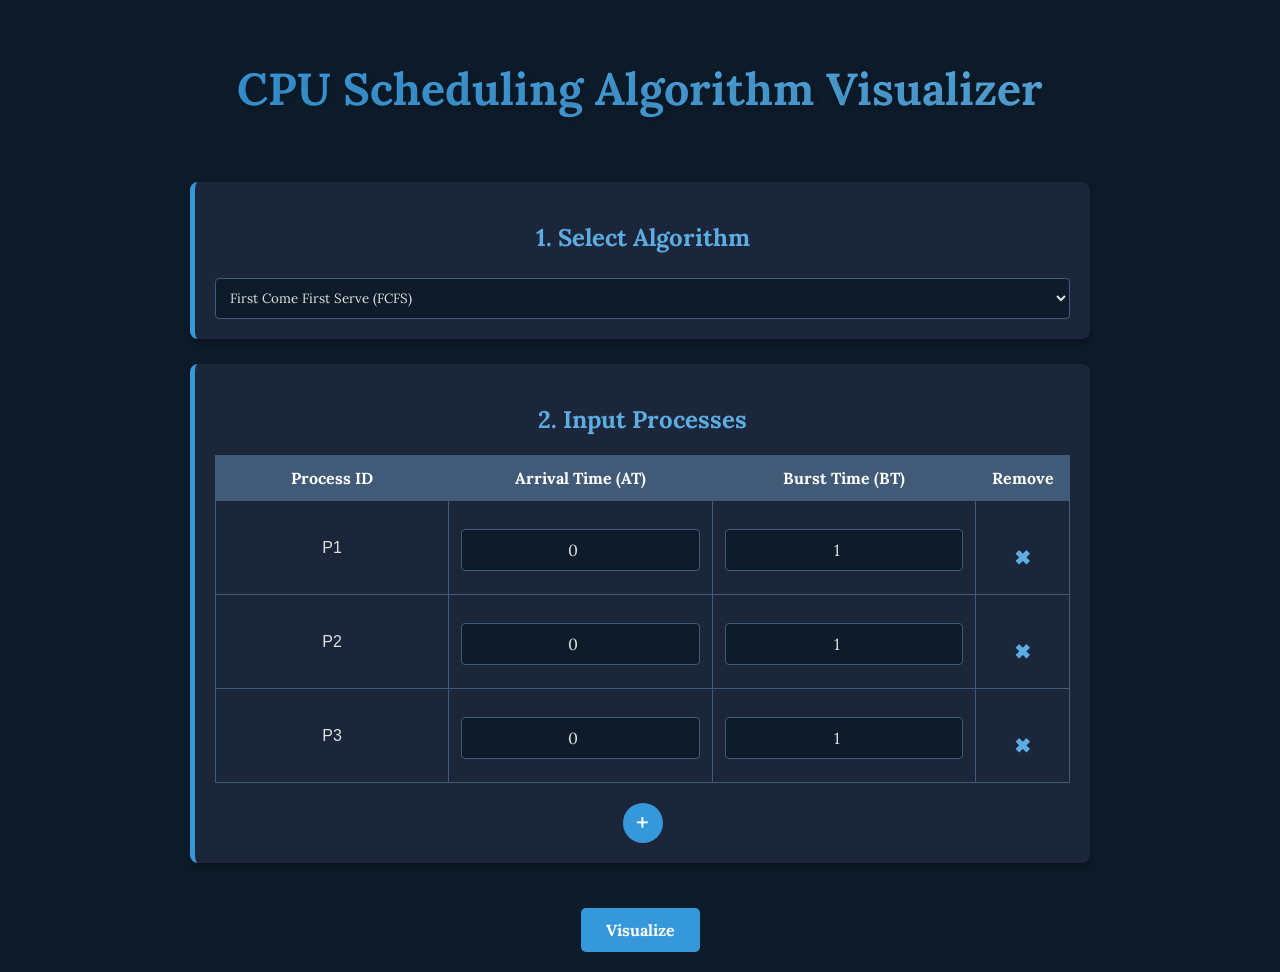
==== index.html @ 1b237ee1 "Add files via upload" ====
<!DOCTYPE html>
<html lang="en">
<head>
    <meta charset="UTF-8">
    <meta name="viewport" content="width=device-width, initial-scale=1.0">
    <title>CPU Scheduling Visualizer</title>
    <link rel="stylesheet" href="style.css">
    <link rel="preconnect" href="https://fonts.googleapis.com">
    <link rel="preconnect" href="https://fonts.gstatic.com" crossorigin>
    <link href="https://fonts.googleapis.com/css2?family=Lora:wght@400;700&display=swap" rel="stylesheet">
</head>
<body>
    <div class="container">
        <h1 class="main-title">CPU Scheduling Algorithm Visualizer</h1>
        <div class="card">
            <h2>1. Select Algorithm</h2>
            <select id="algorithm-selector">
                <option value="FCFS">First Come First Serve (FCFS)</option>
                <option value="SJF">Shortest Job First (SJF)</option>
                <option value="LJF">Longest Job First (LJF)</option>
                <option value="SRTF">Shortest Remaining Time First (SRTF)</option>
                <option value="LRTF">Longest Remaining Time First (LRTF)</option>
                <option value="PRIO-NP">Priority (Non-Preemptive)</option>
                <option value="PRIO-P">Priority (Preemptive)</option>
                <option value="RR">Round Robin</option>
                <option value="HRRN">Highest Response Ratio Next (HRRN)</option>
            </select>
            <div id="rr-options" class="hidden">
                <label for="time-quantum">Time Quantum:</label>
                <input type="number" id="time-quantum" value="2" min="1">
            </div>
        </div>

        <div class="card">
            <h2>2. Input Processes</h2>
            <table id="process-table">
                <thead>
                    <tr>
                        <th>Process ID</th>
                        <th>Arrival Time (AT)</th>
                        <th>Burst Time (BT)</th>
                        <th id="priority-header" class="hidden">Priority</th>
                        <th>Remove</th>
                    </tr>
                </thead>
                <tbody id="process-table-body">
                    </tbody>
            </table>
            <button id="add-process-btn" class="icon-btn">+</button>
        </div>
        
        <button id="visualize-btn">Visualize</button>
    </div>

    <script src="script.js"></script>
</body>
</html>
---- style.css ----
:root {
    --bg-color: #0D1B2A;      /* Deep Navy Background */
    --card-bg: #1B263B;       /* Dark Slate Blue for Cards */
    --header-bg: #415A77;     /* Lighter, Muted Blue for Headers */
    --accent-color: #3498DB;  /* Bright, Vibrant Blue for Accents */
    --pop-color: #5DADE2;      /* A slightly lighter blue for pop */
    --text-color: #E0E1DD;    /* Very light blue-gray for text */
    --light-text: #FFFFFF;
    --border-color: #415A77;
}

body {
    font-family: 'Lora', 'Times New Roman', serif;
    background-color: var(--bg-color);
    color: var(--text-color);
    margin: 0;
    padding: 20px;
    display: flex;
    justify-content: center;
    align-items: flex-start;
    min-height: 100vh;
}

.container {
    width: 100%;
    max-width: 900px;
    display: flex;
    flex-direction: column;
    gap: 25px;
}

.main-title {
    font-size: 2.8em;
    font-weight: 700;
    background: linear-gradient(45deg, var(--accent-color), var(--pop-color));
    -webkit-background-clip: text;
    -webkit-text-fill-color: transparent;
    background-clip: text;
    /* text-fill-color: transparent; */
    padding: 10px;
    text-shadow: 2px 2px 8px rgba(0, 0, 0, 0.2);
    text-align: center;
}

h1, h2 {
    color: var(--pop-color);
    text-align: center;
}

.viz-container h1 {
    font-size: 2em;
    background: none;
    -webkit-text-fill-color: unset;
    text-shadow: none;
}

.card {
    background-color: var(--card-bg);
    padding: 20px;
    border-radius: 8px;
    box-shadow: 0 4px 8px rgba(0,0,0,0.3);
    border-left: 5px solid var(--accent-color);
}

/* --- Input Page (index.html) --- */

select, input[type="number"] {
    width: 100%;
    padding: 10px;
    margin-top: 5px;
    border: 1px solid var(--border-color);
    border-radius: 4px;
    font-family: inherit;
    background-color: var(--bg-color);
    color: var(--text-color);
}

table {
    width: 100%;
    border-collapse: collapse;
    margin-top: 15px;
}

th, td {
    border: 1px solid var(--border-color);
    padding: 12px;
    text-align: center;
}

th {
    background-color: var(--header-bg);
    color: var(--light-text);
    font-weight: bold;
}

td input {
    width: 100%;
    box-sizing: border-box;
    text-align: center;
    border: none;
    background-color: transparent;
    font-size: 1em;
    color: var(--text-color);
}

td input:focus {
    outline: 1px solid var(--pop-color);
    border-radius: 2px;
}

button, .back-link {
    display: block;
    width: fit-content;
    padding: 12px 25px;
    font-size: 16px;
    font-family: inherit;
    font-weight: bold;
    color: var(--light-text);
    background-color: var(--accent-color);
    border: none;
    border-radius: 5px;
    cursor: pointer;
    text-decoration: none;
    margin: 20px auto 0;
    transition: background-color 0.3s ease;
}

button:hover, .back-link:hover {
    background-color: #2c81b8; /* Darker accent blue */
}

.icon-btn {
    width: 40px;
    height: 40px;
    font-size: 24px;
    padding: 0;
    border-radius: 50%;
    line-height: 40px;
    text-align: center;
}

.remove-btn {
    background: none;
    border: none;
    color: var(--pop-color);
    font-size: 20px;
    cursor: pointer;
}

.hidden {
    display: none;
}

#rr-options {
    margin-top: 15px;
}

/* --- Visualization Page (visualizer.html) --- */

.viz-container .header {
    display: flex;
    justify-content: space-between;
    align-items: center;
    width: 100%;
}

.back-link {
    margin: 0;
}

.grid-container {
    display: grid;
    grid-template-columns: 1fr 1fr;
    grid-template-rows: auto auto 1fr;
    gap: 20px;
    width: 100%;
}

#algorithm-info { grid-column: 1 / 2; grid-row: 1 / 2; }
#controls { grid-column: 2 / 3; grid-row: 1 / 2; }
#live-viz { grid-column: 1 / 3; grid-row: 2 / 3; }
#results { grid-column: 1 / 3; grid-row: 3 / 4; }

.control-buttons {
    display: flex;
    gap: 15px;
    justify-content: center;
    margin-bottom: 15px;
}

.control-buttons button {
    margin: 0;
}

#start-btn { 
    background-color: var(--pop-color);
    color: var(--bg-color); 
    font-weight: bold;
}
#start-btn:hover { background-color: #85C1E9; }
#end-btn { background-color: var(--header-bg); }
#end-btn:hover { background-color: #526D8F; }

.speed-control {
    display: flex;
    align-items: center;
    justify-content: center;
    gap: 10px;
}

#speed-slider {
    width: 60%;
    cursor: pointer;
}

#gantt-chart-container {
    width: 100%;
    margin-top: 10px;
    position: relative;
    background-color: #0d1621;
    border: 1px solid var(--border-color);
    min-height: 50px;
}

#gantt-chart {
    display: flex;
    height: 50px;
}

.gantt-bar {
    display: flex;
    justify-content: center;
    align-items: center;
    font-weight: bold;
    color: var(--light-text);
    height: 100%;
    box-sizing: border-box;
    overflow: hidden;
    white-space: nowrap;
}

#gantt-labels {
    display: flex;
    position: relative;
    height: 20px;
    font-size: 12px;
}

.gantt-label {
    position: absolute;
    bottom: -20px;
    transform: translateX(-50%);
}

#ready-queue {
    margin-top: 10px;
    min-height: 40px;
    padding: 10px;
    border: 1px dashed var(--pop-color);
    border-radius: 4px;
    display: flex;
    gap: 10px;
    flex-wrap: wrap;
    align-items: center;
}

.queue-process {
    background-color: var(--pop-color);
    color: var(--bg-color);
    padding: 5px 10px;
    border-radius: 4px;
    font-weight: bold;
}

#averages {
    margin-top: 20px;
    text-align: right;
    font-weight: bold;
    color: var(--pop-color);
}
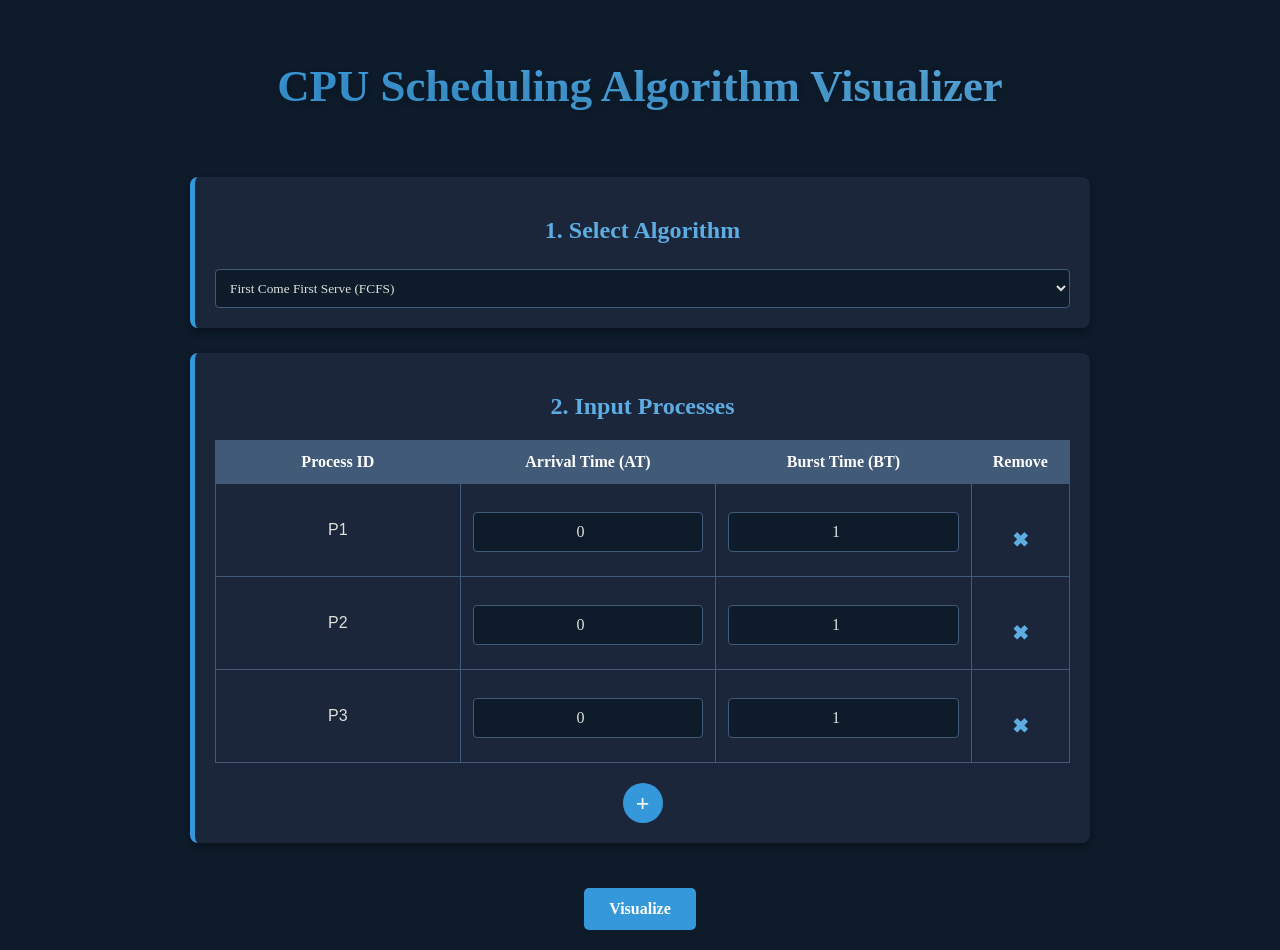
==== commit 9d20366b: "Change font from Lora to Inter Updated font from Lora to Inter in the HTML file." ====
--- a/index.html
+++ b/index.html
@@ -7,7 +7,7 @@
     <link rel="stylesheet" href="style.css">
     <link rel="preconnect" href="https://fonts.googleapis.com">
     <link rel="preconnect" href="https://fonts.gstatic.com" crossorigin>
-    <link href="https://fonts.googleapis.com/css2?family=Lora:wght@400;700&display=swap" rel="stylesheet">
+    <link href="https://fonts.googleapis.com/css2?family=Inter:wght@400;700&display=swap" rel="stylesheet">
 </head>
 <body>
     <div class="container">
@@ -54,4 +54,4 @@
 
     <script src="script.js"></script>
 </body>
-</html>+</html>
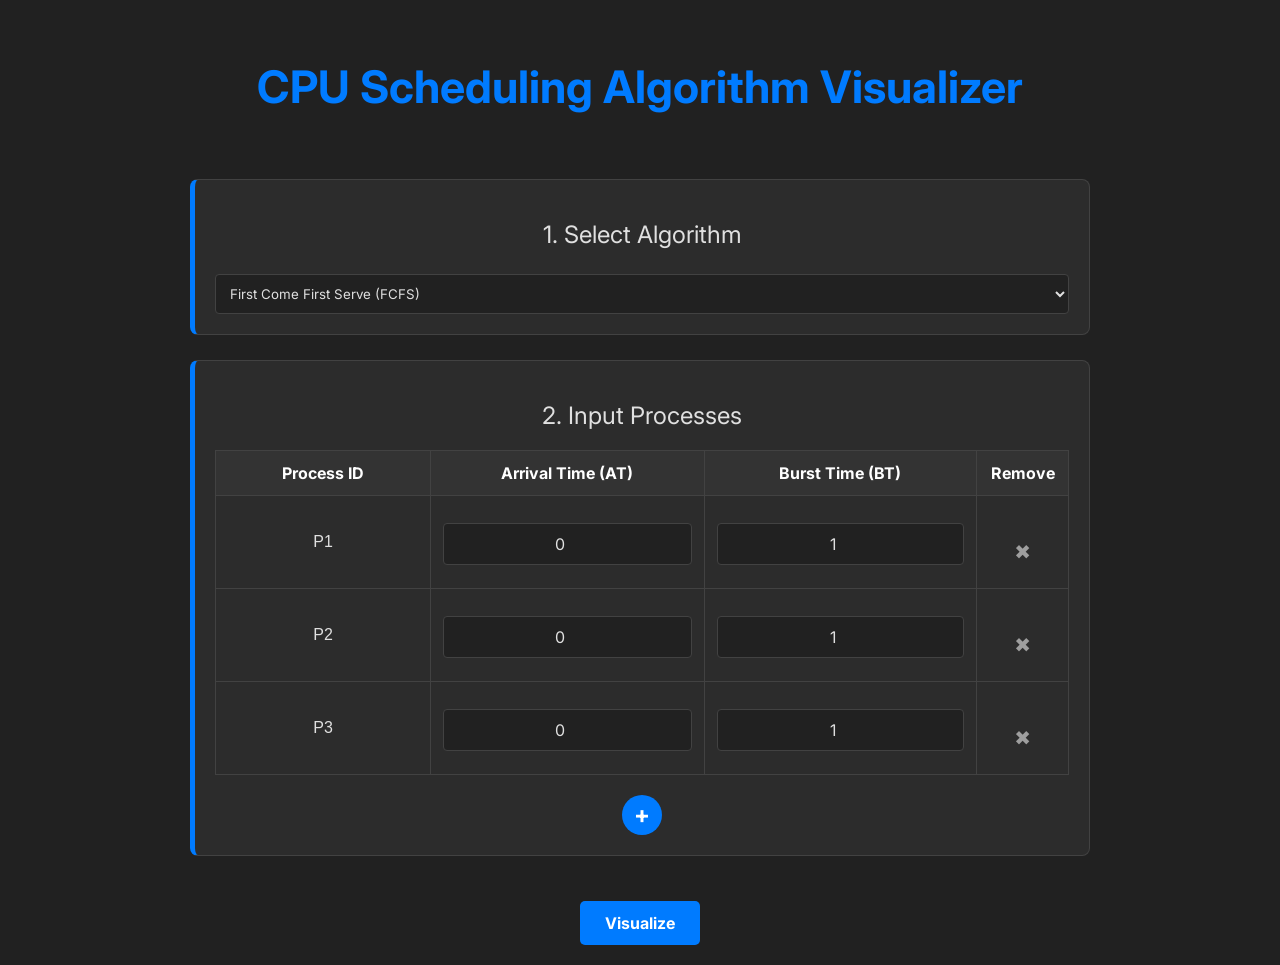
==== commit 625376e1: "Update font styles in index.html" ====
--- a/index.html
+++ b/index.html
@@ -7,7 +7,7 @@
     <link rel="stylesheet" href="style.css">
     <link rel="preconnect" href="https://fonts.googleapis.com">
     <link rel="preconnect" href="https://fonts.gstatic.com" crossorigin>
-    <link href="https://fonts.googleapis.com/css2?family=Inter:wght@400;700&display=swap" rel="stylesheet">
+    <link href="https://fonts.googleapis.com/css2?family=Inter:wght@300;400;700&family=Playfair+Display:wght@700&family=Montserrat:wght@500&display=swap" rel="stylesheet">
 </head>
 <body>
     <div class="container">
--- a/style.css
+++ b/style.css
@@ -1,16 +1,14 @@
 :root {
-    --bg-color: #0D1B2A;      /* Deep Navy Background */
-    --card-bg: #1B263B;       /* Dark Slate Blue for Cards */
-    --header-bg: #415A77;     /* Lighter, Muted Blue for Headers */
-    --accent-color: #3498DB;  /* Bright, Vibrant Blue for Accents */
-    --pop-color: #5DADE2;      /* A slightly lighter blue for pop */
-    --text-color: #E0E1DD;    /* Very light blue-gray for text */
+    --bg-color: #212121;      /* Very dark gray background */
+    --card-bg: #2C2C2C;       /* Slightly lighter gray for cards */
+    --accent-color: #007BFF;  /* Bright, vibrant blue for accents */
+    --text-color: #E0E0E0;    /* Light gray for primary text */
     --light-text: #FFFFFF;
-    --border-color: #415A77;
+    --border-color: #424242;  /* Muted gray for borders */
 }
 
 body {
-    font-family: 'Lora', 'Times New Roman', serif;
+    font-family: 'Inter', system-ui, -apple-system, BlinkMacSystemFont, 'Segoe UI', Roboto, Oxygen, Ubuntu, Cantarell, 'Open Sans', 'Helvetica Neue', sans-serif;
     background-color: var(--bg-color);
     color: var(--text-color);
     margin: 0;
@@ -32,33 +30,27 @@
 .main-title {
     font-size: 2.8em;
     font-weight: 700;
-    background: linear-gradient(45deg, var(--accent-color), var(--pop-color));
-    -webkit-background-clip: text;
-    -webkit-text-fill-color: transparent;
-    background-clip: text;
-    /* text-fill-color: transparent; */
+    color: var(--accent-color);
     padding: 10px;
-    text-shadow: 2px 2px 8px rgba(0, 0, 0, 0.2);
     text-align: center;
 }
 
 h1, h2 {
-    color: var(--pop-color);
-    text-align: center;
+    color: var(--text-color);
+    text-align: center;
+    font-weight: 400;
 }
 
 .viz-container h1 {
     font-size: 2em;
-    background: none;
-    -webkit-text-fill-color: unset;
-    text-shadow: none;
 }
 
 .card {
     background-color: var(--card-bg);
     padding: 20px;
     border-radius: 8px;
-    box-shadow: 0 4px 8px rgba(0,0,0,0.3);
+    box-shadow: none;
+    border: 1px solid var(--border-color);
     border-left: 5px solid var(--accent-color);
 }
 
@@ -88,7 +80,7 @@
 }
 
 th {
-    background-color: var(--header-bg);
+    background-color: #333;
     color: var(--light-text);
     font-weight: bold;
 }
@@ -104,7 +96,7 @@
 }
 
 td input:focus {
-    outline: 1px solid var(--pop-color);
+    outline: 1px solid var(--accent-color);
     border-radius: 2px;
 }
 
@@ -126,7 +118,7 @@
 }
 
 button:hover, .back-link:hover {
-    background-color: #2c81b8; /* Darker accent blue */
+    background-color: #0056b3; /* Darker blue */
 }
 
 .icon-btn {
@@ -142,9 +134,13 @@
 .remove-btn {
     background: none;
     border: none;
-    color: var(--pop-color);
+    color: #9E9E9E; /* Muted gray for remove icon */
     font-size: 20px;
     cursor: pointer;
+    transition: color 0.2s ease;
+}
+.remove-btn:hover {
+    color: #E57373; /* Red on hover for clarity */
 }
 
 .hidden {
@@ -192,14 +188,13 @@
     margin: 0;
 }
 
-#start-btn { 
-    background-color: var(--pop-color);
-    color: var(--bg-color); 
-    font-weight: bold;
-}
-#start-btn:hover { background-color: #85C1E9; }
-#end-btn { background-color: var(--header-bg); }
-#end-btn:hover { background-color: #526D8F; }
+#start-btn, #end-btn { 
+    background-color: var(--accent-color);
+    color: var(--light-text); 
+    font-weight: bold;
+}
+#start-btn:hover, #end-btn:hover { background-color: #0056b3; }
+
 
 .speed-control {
     display: flex;
@@ -217,7 +212,7 @@
     width: 100%;
     margin-top: 10px;
     position: relative;
-    background-color: #0d1621;
+    background-color: #1A1A1A;
     border: 1px solid var(--border-color);
     min-height: 50px;
 }
@@ -256,7 +251,7 @@
     margin-top: 10px;
     min-height: 40px;
     padding: 10px;
-    border: 1px dashed var(--pop-color);
+    border: 1px dashed var(--accent-color);
     border-radius: 4px;
     display: flex;
     gap: 10px;
@@ -265,8 +260,8 @@
 }
 
 .queue-process {
-    background-color: var(--pop-color);
-    color: var(--bg-color);
+    background-color: var(--accent-color);
+    color: var(--light-text);
     padding: 5px 10px;
     border-radius: 4px;
     font-weight: bold;
@@ -276,5 +271,5 @@
     margin-top: 20px;
     text-align: right;
     font-weight: bold;
-    color: var(--pop-color);
-}+    color: var(--accent-color);
+}
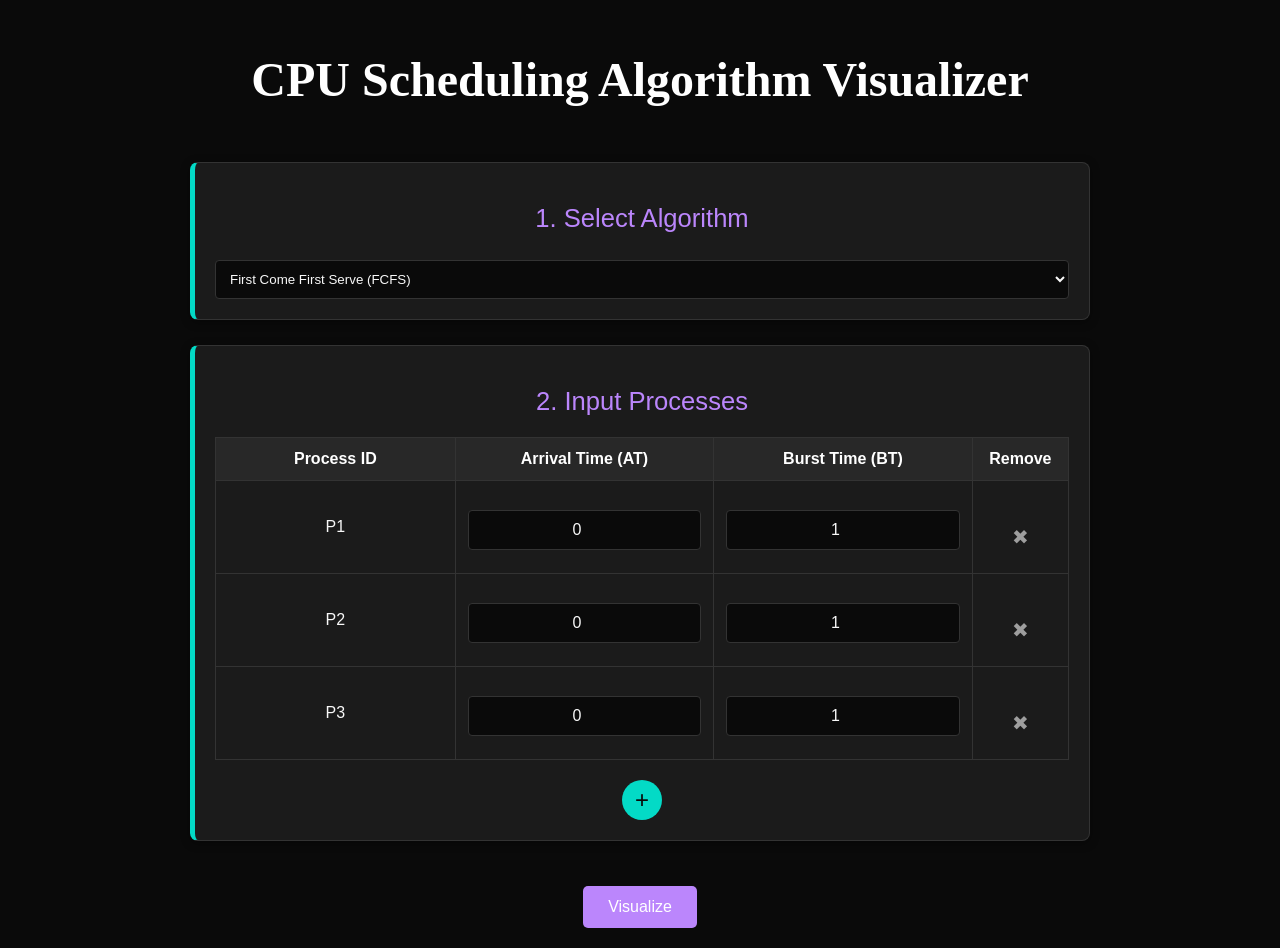
==== commit 08285e23: "Update HTML structure and change font to Poppins" ====
--- a/index.html
+++ b/index.html
@@ -7,7 +7,7 @@
     <link rel="stylesheet" href="style.css">
     <link rel="preconnect" href="https://fonts.googleapis.com">
     <link rel="preconnect" href="https://fonts.gstatic.com" crossorigin>
-    <link href="https://fonts.googleapis.com/css2?family=Inter:wght@300;400;700&family=Playfair+Display:wght@700&family=Montserrat:wght@500&display=swap" rel="stylesheet">
+    <link href="https://fonts.googleapis.com/css2?family=Poppins:wght@400;500;700&display=swap" rel="stylesheet">
 </head>
 <body>
     <div class="container">
--- a/style.css
+++ b/style.css
@@ -1,10 +1,11 @@
 :root {
-    --bg-color: #212121;      /* Very dark gray background */
-    --card-bg: #2C2C2C;       /* Slightly lighter gray for cards */
-    --accent-color: #007BFF;  /* Bright, vibrant blue for accents */
-    --text-color: #E0E0E0;    /* Light gray for primary text */
-    --light-text: #FFFFFF;
-    --border-color: #424242;  /* Muted gray for borders */
+    --bg-color: #0A0A0A;        /* True black for background */
+    --card-bg: #1B1B1B;         /* Dark gray for card backgrounds */
+    --border-color: #333333;    /* Slightly lighter dark gray for borders */
+    --text-color: #F8F8F8;      /* Off-white for general text */
+    --light-text: #FFFFFF;      /* Pure white for bold text */
+    --highlight-color: #BB86FC; /* A subtle, modern purple for highlights */
+    --secondary-highlight: #03DAC6; /* A teal/cyan for secondary highlights */
 }
 
 body {
@@ -28,30 +29,37 @@
 }
 
 .main-title {
-    font-size: 2.8em;
+    font-family: 'Playfair Display', serif; /* Elegant serif for main title */
+    font-size: 3em;
     font-weight: 700;
-    color: var(--accent-color);
-    padding: 10px;
-    text-align: center;
-}
-
-h1, h2 {
-    color: var(--text-color);
-    text-align: center;
-    font-weight: 400;
-}
+    color: var(--light-text);
+    text-align: center;
+    margin-bottom: 30px;
+}
+
+h1, h2, h3 {
+    font-family: 'Montserrat', sans-serif; /* Clean sans-serif for section headings */
+    color: var(--highlight-color);
+    text-align: center;
+    font-weight: 500;
+}
+h1 { font-size: 2em; }
+h2 { font-size: 1.6em; }
+h3 { font-size: 1.3em; }
 
 .viz-container h1 {
+    font-family: 'Montserrat', sans-serif;
     font-size: 2em;
+    color: var(--light-text);
 }
 
 .card {
     background-color: var(--card-bg);
     padding: 20px;
     border-radius: 8px;
-    box-shadow: none;
+    box-shadow: 0 2px 10px rgba(0, 0, 0, 0.4); /* Subtle shadow for depth */
     border: 1px solid var(--border-color);
-    border-left: 5px solid var(--accent-color);
+    border-left: 5px solid var(--secondary-highlight); /* Highlight on the side */
 }
 
 /* --- Input Page (index.html) --- */
@@ -62,7 +70,7 @@
     margin-top: 5px;
     border: 1px solid var(--border-color);
     border-radius: 4px;
-    font-family: inherit;
+    font-family: 'Inter', sans-serif;
     background-color: var(--bg-color);
     color: var(--text-color);
 }
@@ -80,9 +88,10 @@
 }
 
 th {
-    background-color: #333;
+    background-color: #282828; /* Slightly darker header for table */
     color: var(--light-text);
     font-weight: bold;
+    font-family: 'Montserrat', sans-serif;
 }
 
 td input {
@@ -93,10 +102,11 @@
     background-color: transparent;
     font-size: 1em;
     color: var(--text-color);
+    font-family: 'Inter', sans-serif;
 }
 
 td input:focus {
-    outline: 1px solid var(--accent-color);
+    outline: 1px solid var(--highlight-color);
     border-radius: 2px;
 }
 
@@ -105,20 +115,21 @@
     width: fit-content;
     padding: 12px 25px;
     font-size: 16px;
-    font-family: inherit;
-    font-weight: bold;
-    color: var(--light-text);
-    background-color: var(--accent-color);
+    font-family: 'Montserrat', sans-serif;
+    font-weight: 500;
+    color: var(--light-text);
+    background-color: var(--highlight-color);
     border: none;
     border-radius: 5px;
     cursor: pointer;
     text-decoration: none;
     margin: 20px auto 0;
-    transition: background-color 0.3s ease;
+    transition: background-color 0.3s ease, transform 0.2s ease;
 }
 
 button:hover, .back-link:hover {
-    background-color: #0056b3; /* Darker blue */
+    background-color: #9C27B0; /* Darker purple on hover */
+    transform: translateY(-2px);
 }
 
 .icon-btn {
@@ -129,6 +140,12 @@
     border-radius: 50%;
     line-height: 40px;
     text-align: center;
+    background-color: var(--secondary-highlight);
+    color: var(--bg-color); /* Dark text for light button */
+}
+.icon-btn:hover {
+    background-color: #00A389; /* Darker teal on hover */
+    transform: translateY(-2px);
 }
 
 .remove-btn {
@@ -140,7 +157,7 @@
     transition: color 0.2s ease;
 }
 .remove-btn:hover {
-    color: #E57373; /* Red on hover for clarity */
+    color: var(--accent-color); /* Highlight color on hover */
 }
 
 .hidden {
@@ -158,11 +175,27 @@
     justify-content: space-between;
     align-items: center;
     width: 100%;
+    margin-bottom: 20px;
+}
+.viz-container .header h1 {
+    margin: 0;
+    font-family: 'Montserrat', sans-serif;
+    color: var(--light-text);
 }
 
 .back-link {
     margin: 0;
-}
+    background-color: var(--border-color); /* Muted button for back link */
+    color: var(--text-color);
+    padding: 8px 15px;
+    border-radius: 4px;
+    font-size: 0.9em;
+}
+.back-link:hover {
+    background-color: #424242;
+    transform: translateY(-1px);
+}
+
 
 .grid-container {
     display: grid;
@@ -186,14 +219,9 @@
 
 .control-buttons button {
     margin: 0;
-}
-
-#start-btn, #end-btn { 
-    background-color: var(--accent-color);
-    color: var(--light-text); 
-    font-weight: bold;
-}
-#start-btn:hover, #end-btn:hover { background-color: #0056b3; }
+    background-color: var(--highlight-color); /* Main accent for controls */
+}
+#start-btn:hover, #end-btn:hover { background-color: #9C27B0; }
 
 
 .speed-control {
@@ -201,18 +229,24 @@
     align-items: center;
     justify-content: center;
     gap: 10px;
-}
+    font-family: 'Inter', sans-serif;
+}
+.speed-control label {
+    font-weight: 300;
+}
+
 
 #speed-slider {
     width: 60%;
     cursor: pointer;
+    accent-color: var(--secondary-highlight); /* Changes slider color */
 }
 
 #gantt-chart-container {
     width: 100%;
     margin-top: 10px;
     position: relative;
-    background-color: #1A1A1A;
+    background-color: #1A1A1A; /* Darker background for the chart itself */
     border: 1px solid var(--border-color);
     min-height: 50px;
 }
@@ -232,6 +266,7 @@
     box-sizing: border-box;
     overflow: hidden;
     white-space: nowrap;
+    font-family: 'Inter', sans-serif;
 }
 
 #gantt-labels {
@@ -239,6 +274,8 @@
     position: relative;
     height: 20px;
     font-size: 12px;
+    color: #9E9E9E; /* Muted label color */
+    font-family: 'Inter', sans-serif;
 }
 
 .gantt-label {
@@ -251,7 +288,7 @@
     margin-top: 10px;
     min-height: 40px;
     padding: 10px;
-    border: 1px dashed var(--accent-color);
+    border: 1px dashed var(--secondary-highlight);
     border-radius: 4px;
     display: flex;
     gap: 10px;
@@ -260,16 +297,19 @@
 }
 
 .queue-process {
-    background-color: var(--accent-color);
-    color: var(--light-text);
+    background-color: var(--secondary-highlight);
+    color: var(--bg-color);
     padding: 5px 10px;
     border-radius: 4px;
     font-weight: bold;
+    font-family: 'Inter', sans-serif;
 }
 
 #averages {
     margin-top: 20px;
     text-align: right;
     font-weight: bold;
-    color: var(--accent-color);
-}
+    color: var(--highlight-color); /* Highlight color for averages */
+    font-family: 'Montserrat', sans-serif;
+}
+
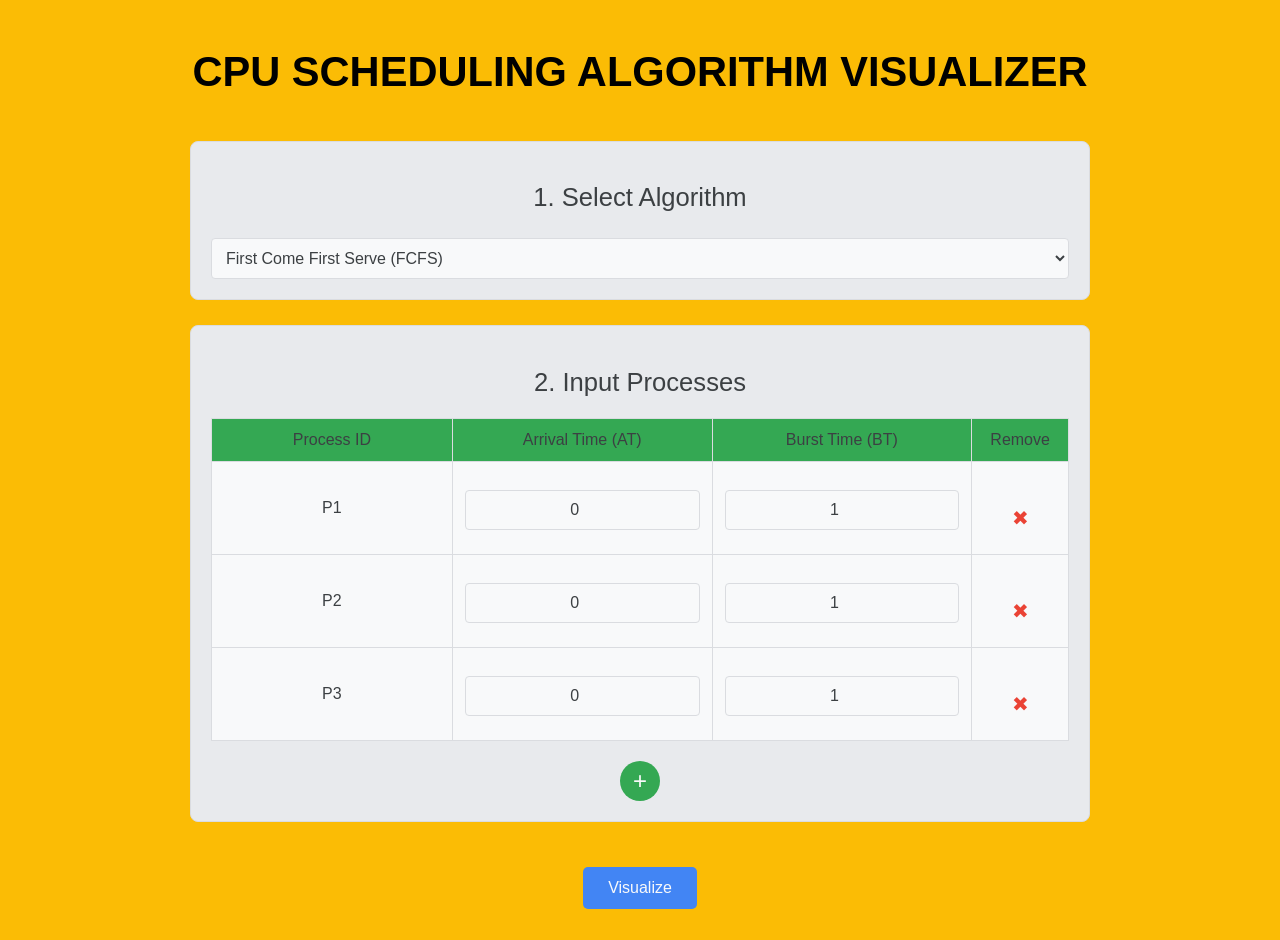
==== commit 1140d7bb: "Fix HTML formatting and improve title casing" ====
--- a/index.html
+++ b/index.html
@@ -11,7 +11,7 @@
 </head>
 <body>
     <div class="container">
-        <h1 class="main-title">CPU Scheduling Algorithm Visualizer</h1>
+        <h1 class="main-title">CPU SCHEDULING ALGORITHM VISUALIZER</h1>
         <div class="card">
             <h2>1. Select Algorithm</h2>
             <select id="algorithm-selector">
@@ -55,3 +55,5 @@
     <script src="script.js"></script>
 </body>
 </html>
+
+
--- a/style.css
+++ b/style.css
@@ -1,16 +1,21 @@
 :root {
-    --bg-color: #0A0A0A;        /* True black for background */
-    --card-bg: #1B1B1B;         /* Dark gray for card backgrounds */
-    --border-color: #333333;    /* Slightly lighter dark gray for borders */
-    --text-color: #F8F8F8;      /* Off-white for general text */
-    --light-text: #FFFFFF;      /* Pure white for bold text */
-    --highlight-color: #BB86FC; /* A subtle, modern purple for highlights */
-    --secondary-highlight: #03DAC6; /* A teal/cyan for secondary highlights */
+    /* Google Color Palette */
+    --google-blue: #4285F4;
+    --google-red: #EA4335;
+    --google-green: #34A853;
+    --google-yellow: #FBBC05;
+
+    /* Mid-tone Theme Colors */
+    --bg-color: #F8F9FA;        /* Very light gray background */
+    --card-bg: #E8EAED;       /* Slightly darker gray for cards */
+    --text-color: #3c4043;      /* Dark gray for text */
+    --light-text: #F8F9FA;
+    --border-color: #DADCE0;    /* Muted gray for borders */
 }
 
 body {
-    font-family: 'Inter', system-ui, -apple-system, BlinkMacSystemFont, 'Segoe UI', Roboto, Oxygen, Ubuntu, Cantarell, 'Open Sans', 'Helvetica Neue', sans-serif;
-    background-color: var(--bg-color);
+    font-family: 'Poppins', sans-serif;
+    background-color: var(--google-yellow);
     color: var(--text-color);
     margin: 0;
     padding: 20px;
@@ -29,37 +34,29 @@
 }
 
 .main-title {
-    font-family: 'Playfair Display', serif; /* Elegant serif for main title */
-    font-size: 3em;
-    font-weight: 700;
-    color: var(--light-text);
-    text-align: center;
-    margin-bottom: 30px;
+    font-size: 2.6em;
+    font-weight: 600;
+    color: black;
+    text-align: center;
+    margin-bottom: 20px;
 }
 
 h1, h2, h3 {
-    font-family: 'Montserrat', sans-serif; /* Clean sans-serif for section headings */
-    color: var(--highlight-color);
-    text-align: center;
-    font-weight: 500;
-}
-h1 { font-size: 2em; }
+    font-weight: 500;
+    color: var(--text-color);
+    text-align: center;
+}
+.viz-container h1 {
+    font-size: 2.2em;
+}
 h2 { font-size: 1.6em; }
 h3 { font-size: 1.3em; }
-
-.viz-container h1 {
-    font-family: 'Montserrat', sans-serif;
-    font-size: 2em;
-    color: var(--light-text);
-}
 
 .card {
     background-color: var(--card-bg);
     padding: 20px;
     border-radius: 8px;
-    box-shadow: 0 2px 10px rgba(0, 0, 0, 0.4); /* Subtle shadow for depth */
-    border: 1px solid var(--border-color);
-    border-left: 5px solid var(--secondary-highlight); /* Highlight on the side */
+    border: 1px solid var(--border-color);
 }
 
 /* --- Input Page (index.html) --- */
@@ -70,15 +67,17 @@
     margin-top: 5px;
     border: 1px solid var(--border-color);
     border-radius: 4px;
-    font-family: 'Inter', sans-serif;
+    font-family: inherit;
     background-color: var(--bg-color);
     color: var(--text-color);
+    font-size: 1em;
 }
 
 table {
     width: 100%;
     border-collapse: collapse;
     margin-top: 15px;
+    background-color: var(--bg-color);
 }
 
 th, td {
@@ -88,10 +87,9 @@
 }
 
 th {
-    background-color: #282828; /* Slightly darker header for table */
-    color: var(--light-text);
-    font-weight: bold;
-    font-family: 'Montserrat', sans-serif;
+    background-color: var(--google-green);
+    color: var(--text-color);
+    font-weight: 500;
 }
 
 td input {
@@ -102,11 +100,10 @@
     background-color: transparent;
     font-size: 1em;
     color: var(--text-color);
-    font-family: 'Inter', sans-serif;
 }
 
 td input:focus {
-    outline: 1px solid var(--highlight-color);
+    outline: 2px solid var(--google-blue);
     border-radius: 2px;
 }
 
@@ -114,23 +111,23 @@
     display: block;
     width: fit-content;
     padding: 12px 25px;
-    font-size: 16px;
-    font-family: 'Montserrat', sans-serif;
+    font-size: 1em;
+    font-family: inherit;
     font-weight: 500;
     color: var(--light-text);
-    background-color: var(--highlight-color);
     border: none;
     border-radius: 5px;
     cursor: pointer;
     text-decoration: none;
     margin: 20px auto 0;
-    transition: background-color 0.3s ease, transform 0.2s ease;
+    transition: box-shadow 0.2s ease;
 }
 
 button:hover, .back-link:hover {
-    background-color: #9C27B0; /* Darker purple on hover */
-    transform: translateY(-2px);
-}
+    box-shadow: 0 2px 8px rgba(0,0,0,0.2);
+}
+
+#visualize-btn { background-color: var(--google-blue); }
 
 .icon-btn {
     width: 40px;
@@ -140,33 +137,19 @@
     border-radius: 50%;
     line-height: 40px;
     text-align: center;
-    background-color: var(--secondary-highlight);
-    color: var(--bg-color); /* Dark text for light button */
-}
-.icon-btn:hover {
-    background-color: #00A389; /* Darker teal on hover */
-    transform: translateY(-2px);
+    background-color: var(--google-green);
 }
 
 .remove-btn {
     background: none;
     border: none;
-    color: #9E9E9E; /* Muted gray for remove icon */
+    color: var(--google-red);
     font-size: 20px;
     cursor: pointer;
-    transition: color 0.2s ease;
-}
-.remove-btn:hover {
-    color: var(--accent-color); /* Highlight color on hover */
-}
-
-.hidden {
-    display: none;
-}
-
-#rr-options {
-    margin-top: 15px;
-}
+}
+
+.hidden { display: none; }
+#rr-options { margin-top: 15px; }
 
 /* --- Visualization Page (visualizer.html) --- */
 
@@ -175,27 +158,12 @@
     justify-content: space-between;
     align-items: center;
     width: 100%;
-    margin-bottom: 20px;
-}
-.viz-container .header h1 {
-    margin: 0;
-    font-family: 'Montserrat', sans-serif;
-    color: var(--light-text);
-}
-
+}
 .back-link {
     margin: 0;
-    background-color: var(--border-color); /* Muted button for back link */
-    color: var(--text-color);
-    padding: 8px 15px;
-    border-radius: 4px;
-    font-size: 0.9em;
-}
-.back-link:hover {
-    background-color: #424242;
-    transform: translateY(-1px);
-}
-
+    background-color: var(--card-bg);
+    color: var(--text-color);
+}
 
 .grid-container {
     display: grid;
@@ -216,68 +184,50 @@
     justify-content: center;
     margin-bottom: 15px;
 }
-
-.control-buttons button {
-    margin: 0;
-    background-color: var(--highlight-color); /* Main accent for controls */
-}
-#start-btn:hover, #end-btn:hover { background-color: #9C27B0; }
-
+.control-buttons button { margin: 0; }
+#start-btn { background-color: var(--google-green); }
+#end-btn { background-color: var(--google-blue); }
 
 .speed-control {
     display: flex;
     align-items: center;
     justify-content: center;
     gap: 10px;
-    font-family: 'Inter', sans-serif;
-}
-.speed-control label {
-    font-weight: 300;
-}
-
-
+}
 #speed-slider {
     width: 60%;
     cursor: pointer;
-    accent-color: var(--secondary-highlight); /* Changes slider color */
+    accent-color: var(--google-blue);
 }
 
 #gantt-chart-container {
     width: 100%;
     margin-top: 10px;
     position: relative;
-    background-color: #1A1A1A; /* Darker background for the chart itself */
+    background-color: var(--bg-color);
     border: 1px solid var(--border-color);
     min-height: 50px;
 }
 
-#gantt-chart {
-    display: flex;
-    height: 50px;
-}
-
+#gantt-chart { display: flex; height: 50px; }
 .gantt-bar {
     display: flex;
     justify-content: center;
     align-items: center;
-    font-weight: bold;
+    font-weight: 500;
     color: var(--light-text);
     height: 100%;
     box-sizing: border-box;
     overflow: hidden;
     white-space: nowrap;
-    font-family: 'Inter', sans-serif;
 }
 
 #gantt-labels {
     display: flex;
     position: relative;
-    height: 20px;
+    /* height: 20px; */
     font-size: 12px;
-    color: #9E9E9E; /* Muted label color */
-    font-family: 'Inter', sans-serif;
-}
-
+}
 .gantt-label {
     position: absolute;
     bottom: -20px;
@@ -288,7 +238,7 @@
     margin-top: 10px;
     min-height: 40px;
     padding: 10px;
-    border: 1px dashed var(--secondary-highlight);
+    border: 2px dashed var(--google-yellow);
     border-radius: 4px;
     display: flex;
     gap: 10px;
@@ -297,19 +247,19 @@
 }
 
 .queue-process {
-    background-color: var(--secondary-highlight);
-    color: var(--bg-color);
+    background-color: var(--google-blue);
+    color: var(--light-text);
     padding: 5px 10px;
     border-radius: 4px;
-    font-weight: bold;
-    font-family: 'Inter', sans-serif;
+    font-weight: 500;
 }
 
 #averages {
     margin-top: 20px;
     text-align: right;
-    font-weight: bold;
-    color: var(--highlight-color); /* Highlight color for averages */
-    font-family: 'Montserrat', sans-serif;
-}
-
+    font-weight: 500;
+    color: var(--text-color);
+}
+
+
+
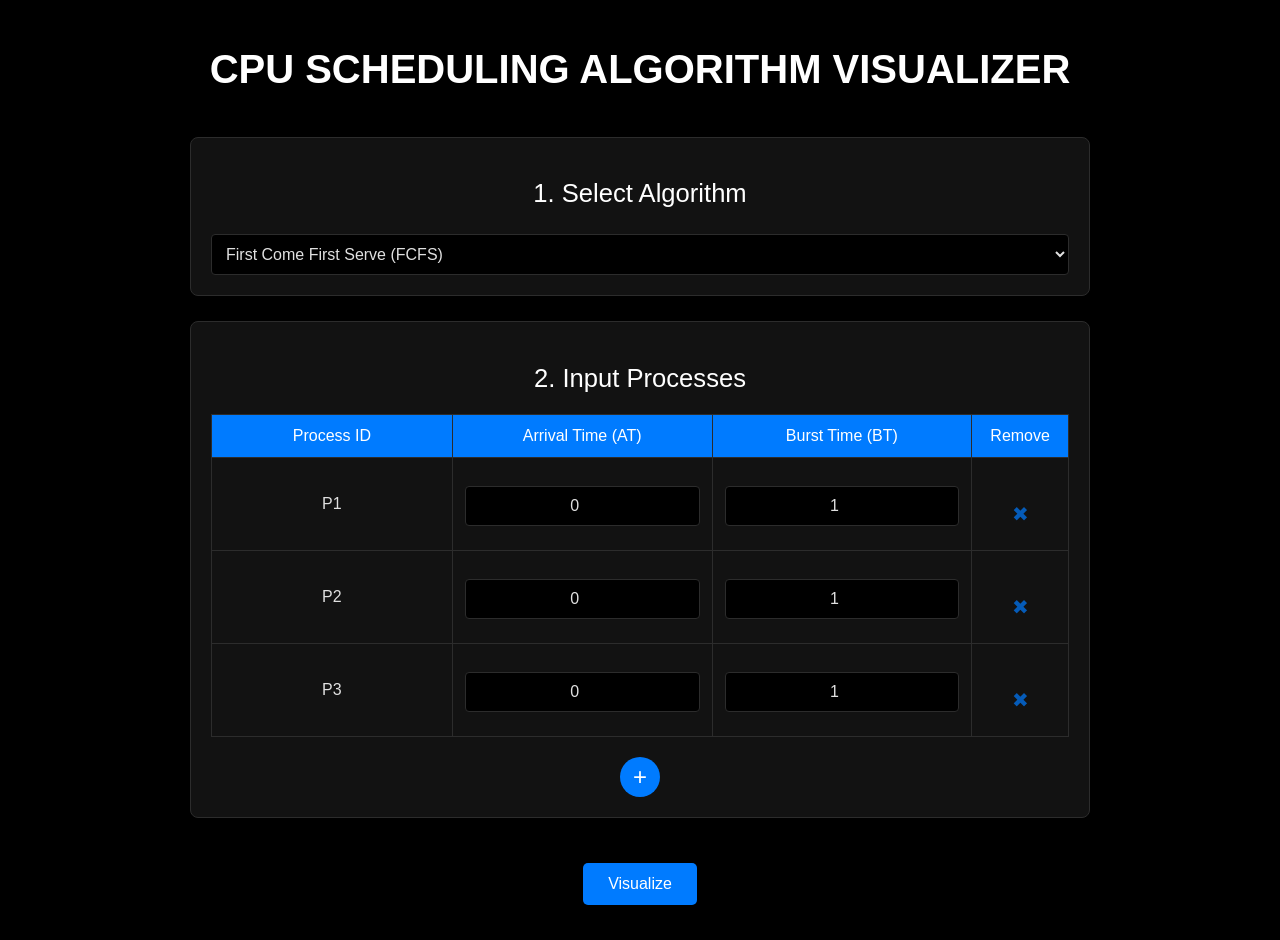
==== commit 7a848802: "Fix HTML formatting and remove unnecessary lines" ====
--- a/index.html
+++ b/index.html
@@ -55,5 +55,3 @@
     <script src="script.js"></script>
 </body>
 </html>
-
-
--- a/style.css
+++ b/style.css
@@ -1,21 +1,15 @@
 :root {
-    /* Google Color Palette */
-    --google-blue: #4285F4;
-    --google-red: #EA4335;
-    --google-green: #34A853;
-    --google-yellow: #FBBC05;
-
-    /* Mid-tone Theme Colors */
-    --bg-color: #F8F9FA;        /* Very light gray background */
-    --card-bg: #E8EAED;       /* Slightly darker gray for cards */
-    --text-color: #3c4043;      /* Dark gray for text */
-    --light-text: #F8F9FA;
-    --border-color: #DADCE0;    /* Muted gray for borders */
+    --bg-color: #000000;        /* Pure black background */
+    --card-bg: #121212;         /* Very dark gray for cards */
+    --accent-color: #007BFF;    /* A vibrant, standard blue */
+    --text-color: #E0E0E0;      /* Light gray for primary text */
+    --light-text: #FFFFFF;      /* Pure white for bold text and buttons */
+    --border-color: #2C2C2C;    /* Muted dark gray for borders */
 }
 
 body {
     font-family: 'Poppins', sans-serif;
-    background-color: var(--google-yellow);
+    background-color: var(--bg-color);
     color: var(--text-color);
     margin: 0;
     padding: 20px;
@@ -34,21 +28,19 @@
 }
 
 .main-title {
-    font-size: 2.6em;
-    font-weight: 600;
-    color: black;
+    font-size: 2.5em;
+    font-weight: 700;
+    color: var(--light-text);
     text-align: center;
     margin-bottom: 20px;
 }
 
 h1, h2, h3 {
     font-weight: 500;
-    color: var(--text-color);
-    text-align: center;
-}
-.viz-container h1 {
-    font-size: 2.2em;
-}
+    color: var(--light-text);
+    text-align: center;
+}
+.viz-container h1 { font-size: 2.2em; }
 h2 { font-size: 1.6em; }
 h3 { font-size: 1.3em; }
 
@@ -77,7 +69,6 @@
     width: 100%;
     border-collapse: collapse;
     margin-top: 15px;
-    background-color: var(--bg-color);
 }
 
 th, td {
@@ -87,8 +78,8 @@
 }
 
 th {
-    background-color: var(--google-green);
-    color: var(--text-color);
+    background-color: var(--accent-color);
+    color: var(--light-text);
     font-weight: 500;
 }
 
@@ -103,7 +94,7 @@
 }
 
 td input:focus {
-    outline: 2px solid var(--google-blue);
+    outline: 2px solid var(--accent-color);
     border-radius: 2px;
 }
 
@@ -115,19 +106,18 @@
     font-family: inherit;
     font-weight: 500;
     color: var(--light-text);
+    background-color: var(--accent-color);
     border: none;
     border-radius: 5px;
     cursor: pointer;
     text-decoration: none;
     margin: 20px auto 0;
-    transition: box-shadow 0.2s ease;
+    transition: background-color 0.2s ease;
 }
 
 button:hover, .back-link:hover {
-    box-shadow: 0 2px 8px rgba(0,0,0,0.2);
-}
-
-#visualize-btn { background-color: var(--google-blue); }
+    background-color: #0056b3; /* Darker blue */
+}
 
 .icon-btn {
     width: 40px;
@@ -137,15 +127,19 @@
     border-radius: 50%;
     line-height: 40px;
     text-align: center;
-    background-color: var(--google-green);
 }
 
 .remove-btn {
     background: none;
     border: none;
-    color: var(--google-red);
+    color: var(--accent-color);
     font-size: 20px;
     cursor: pointer;
+    opacity: 0.7;
+    transition: opacity 0.2s ease;
+}
+.remove-btn:hover {
+    opacity: 1;
 }
 
 .hidden { display: none; }
@@ -161,7 +155,7 @@
 }
 .back-link {
     margin: 0;
-    background-color: var(--card-bg);
+    background-color: var(--border-color);
     color: var(--text-color);
 }
 
@@ -185,8 +179,6 @@
     margin-bottom: 15px;
 }
 .control-buttons button { margin: 0; }
-#start-btn { background-color: var(--google-green); }
-#end-btn { background-color: var(--google-blue); }
 
 .speed-control {
     display: flex;
@@ -197,7 +189,7 @@
 #speed-slider {
     width: 60%;
     cursor: pointer;
-    accent-color: var(--google-blue);
+    accent-color: var(--accent-color);
 }
 
 #gantt-chart-container {
@@ -220,6 +212,7 @@
     box-sizing: border-box;
     overflow: hidden;
     white-space: nowrap;
+    text-shadow: 1px 1px 2px rgba(0,0,0,0.5);
 }
 
 #gantt-labels {
@@ -238,7 +231,7 @@
     margin-top: 10px;
     min-height: 40px;
     padding: 10px;
-    border: 2px dashed var(--google-yellow);
+    border: 2px dashed var(--accent-color);
     border-radius: 4px;
     display: flex;
     gap: 10px;
@@ -247,7 +240,7 @@
 }
 
 .queue-process {
-    background-color: var(--google-blue);
+    background-color: var(--accent-color);
     color: var(--light-text);
     padding: 5px 10px;
     border-radius: 4px;
@@ -263,3 +256,4 @@
 
 
 
+
